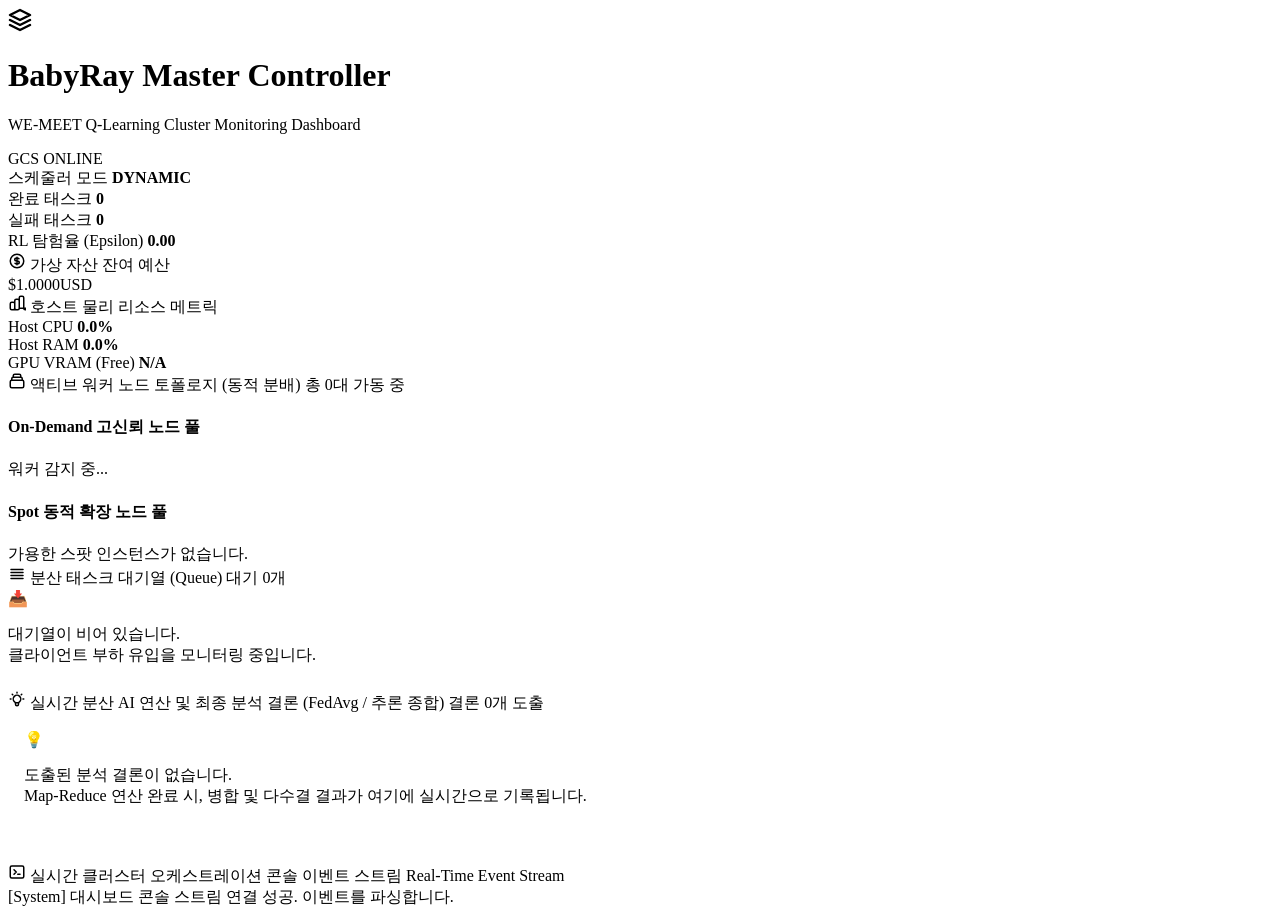
==== head/dashboard/web/index.html @ d4493cd1 "feat: implement real-time cluster monitoring system including worker orchestration, state management" ====
<!DOCTYPE html>
<html lang="ko">
<head>
    <meta charset="UTF-8">
    <meta name="viewport" content="width=device-width, initial-scale=1.0">
    <title>BabyRay Cluster Dashboard</title>
    <!-- Google Fonts -->
    <link href="https://fonts.googleapis.com/css2?family=Inter:wght@300;400;500;600;700&family=Outfit:wght@400;600;700;800&family=Fira+Code:wght@400;500&display=swap" rel="stylesheet">
    <link rel="stylesheet" href="/style.css">
</head>
<body>
    <div class="background-glows">
        <div class="glow glow-1"></div>
        <div class="glow glow-2"></div>
    </div>

    <div class="container">
        <!-- Header -->
        <header class="header">
            <div class="logo-section">
                <div class="logo-icon">
                    <svg width="24" height="24" viewBox="0 0 24 24" fill="none" stroke="currentColor" stroke-width="2.5" stroke-linecap="round" stroke-linejoin="round"><path d="M12 2L2 7l10 5 10-5-10-5zM2 17l10 5 10-5M2 12l10 5 10-5"/></svg>
                </div>
                <div>
                    <h1>BabyRay Master Controller</h1>
                    <p>WE-MEET Q-Learning Cluster Monitoring Dashboard</p>
                </div>
            </div>
            <div class="system-status online" id="status-container">
                <div class="status-dot"></div>
                <span id="status-text">GCS ONLINE</span>
            </div>
        </header>

        <!-- Global Stats Board (새로 신설하여 정보 집약도 극대화) -->
        <div class="stats-banner-row">
            <div class="stat-banner-item">
                <span class="stat-label">스케줄러 모드</span>
                <strong class="stat-value text-blue" id="scheduler-mode-val">DYNAMIC</strong>
            </div>
            <div class="stat-banner-item">
                <span class="stat-label">완료 태스크</span>
                <strong class="stat-value text-green" id="completed-tasks-val">0</strong>
            </div>
            <div class="stat-banner-item">
                <span class="stat-label">실패 태스크</span>
                <strong class="stat-value text-red" id="failed-tasks-val">0</strong>
            </div>
            <div class="stat-banner-item">
                <span class="stat-label">RL 탐험율 (Epsilon)</span>
                <strong class="stat-value text-purple" id="rl-epsilon-val">0.00</strong>
            </div>
        </div>

        <!-- Top Grid Cards -->
        <div class="dashboard-grid">
            <!-- Budget Card -->
            <div class="card budget-card">
                <div class="card-header">
                    <span class="card-title">
                        <svg width="18" height="18" fill="none" stroke="currentColor" stroke-width="2" viewBox="0 0 24 24"><path stroke-linecap="round" stroke-linejoin="round" d="M12 8c-1.657 0-3 .895-3 2s1.343 2 3 2 3 .895 3 2-1.343 2-3 2m0-8c1.11 0 2.08.402 2.599 1M12 8V7m0 1v8m0 0v1m0-1c-1.11 0-2.08-.402-2.599-1M21 12a9 9 0 11-18 0 9 9 0 0118 0z"/></svg>
                        가상 자산 잔여 예산
                    </span>
                </div>
                <div class="budget-value" id="budget-val">
                    $1.0000<span class="currency">USD</span>
                </div>
            </div>

            <!-- Host Resource Card -->
            <div class="card metrics-card">
                <div class="card-header">
                    <span class="card-title">
                        <svg width="18" height="18" fill="none" stroke="currentColor" stroke-width="2" viewBox="0 0 24 24"><path stroke-linecap="round" stroke-linejoin="round" d="M9 19v-6a2 2 0 00-2-2H5a2 2 0 00-2 2v6a2 2 0 002 2h2a2 2 0 002-2zm0 0V9a2 2 0 012-2h2a2 2 0 012 2v10m-6 0a2 2 0 002 2h2a2 2 0 002-2m0 0V5a2 2 0 012-2h2a2 2 0 012 2v14a2 2 0 002 2h2a2 2 0 002-2z"/></svg>
                        호스트 물리 리소스 메트릭
                    </span>
                </div>
                <div class="resource-row">
                    <div class="resource-item">
                        <div class="resource-label">
                            <span>Host CPU</span>
                            <strong id="host-cpu-val">0.0%</strong>
                        </div>
                        <div class="resource-bar-bg">
                            <div class="resource-bar-fill fill-blue" id="host-cpu-bar"></div>
                        </div>
                    </div>
                    <div class="resource-item">
                        <div class="resource-label">
                            <span>Host RAM</span>
                            <strong id="host-mem-val">0.0%</strong>
                        </div>
                        <div class="resource-bar-bg">
                            <div class="resource-bar-fill fill-purple" id="host-mem-bar"></div>
                        </div>
                    </div>
                    <div class="resource-item">
                        <div class="resource-label">
                            <span>GPU VRAM (Free)</span>
                            <strong id="gpu-vram-val">N/A</strong>
                        </div>
                        <div class="resource-bar-bg">
                            <div class="resource-bar-fill fill-green" id="gpu-vram-bar"></div>
                        </div>
                    </div>
                </div>
            </div>
        </div>

        <!-- Middle Columns -->
        <div class="main-section-grid">
            <!-- Active Workers -->
            <div class="card workers-panel">
                <div class="card-header">
                    <span class="card-title">
                        <svg width="18" height="18" fill="none" stroke="currentColor" stroke-width="2" viewBox="0 0 24 24"><path stroke-linecap="round" stroke-linejoin="round" d="M19 11H5m14 0a2 2 0 012 2v6a2 2 0 01-2 2H5a2 2 0 01-2-2v-6a2 2 0 012-2m14 0V9a2 2 0 00-2-2M5 11V9a2 2 0 012-2m0 0V5a2 2 0 012-2h6a2 2 0 012 2v2M7 7h10"/></svg>
                        액티브 워커 노드 토폴로지 (동적 분배)
                    </span>
                    <span class="badge" id="worker-count">총 0대 가동 중</span>
                </div>
                <div class="workers-split-container">
                    <div class="workers-sub-panel">
                        <h4 class="sub-panel-title">On-Demand 고신뢰 노드 풀</h4>
                        <div class="workers-sub-grid" id="ondemand-container">
                            <div class="empty-placeholder-mini">워커 감지 중...</div>
                        </div>
                    </div>
                    <div class="workers-sub-panel">
                        <h4 class="sub-panel-title">Spot 동적 확장 노드 풀</h4>
                        <div class="workers-sub-grid" id="spot-container">
                            <div class="empty-placeholder-mini">가용한 스팟 인스턴스가 없습니다.</div>
                        </div>
                    </div>
                </div>
            </div>

            <!-- Task Queue -->
            <div class="card queue-panel">
                <div class="card-header">
                    <span class="card-title">
                        <svg width="18" height="18" fill="none" stroke="currentColor" stroke-width="2" viewBox="0 0 24 24"><path stroke-linecap="round" stroke-linejoin="round" d="M4 6h16M4 10h16M4 14h16M4 18h16"/></svg>
                        분산 태스크 대기열 (Queue)
                    </span>
                    <span class="badge badge-purple" id="queue-count">대기 0개</span>
                </div>
                <div class="queue-list" id="queue-container">
                    <div class="empty-placeholder">
                        <div class="empty-icon">📥</div>
                        <p>대기열이 비어 있습니다.<br>클라이언트 부하 유입을 모니터링 중입니다.</p>
                    </div>
                </div>
            </div>
        </div>

        <!-- Real-Time AI Inference Conclusions (최종 결론 패널 추가) -->
        <div class="card conclusion-panel" style="margin-top: 24px;">
            <div class="card-header">
                <span class="card-title">
                    <svg width="18" height="18" fill="none" stroke="currentColor" stroke-width="2" viewBox="0 0 24 24"><path stroke-linecap="round" stroke-linejoin="round" d="M9.663 17h4.673M12 3v1m6.364 1.636l-.707.707M21 12h-1M4 12H3m3.343-5.657l-.707-.707m2.828 9.9a5 5 0 117.072 0l-.548.547A3.374 3.374 0 0014 18.469V19a2 2 0 11-4 0v-.531c0-.895-.356-1.754-.988-2.386l-.548-.547z"/></svg>
                    실시간 분산 AI 연산 및 최종 분석 결론 (FedAvg / 추론 종합)
                </span>
                <span class="badge badge-green" id="conclusion-count">결론 0개 도출</span>
            </div>
            <div class="conclusion-list" id="conclusion-container" style="max-height: 250px; overflow-y: auto; padding: 16px; display: flex; flex-direction: column; gap: 10px;">
                <div class="empty-placeholder">
                    <div class="empty-icon">💡</div>
                    <p>도출된 분석 결론이 없습니다.<br>Map-Reduce 연산 완료 시, 병합 및 다수결 결과가 여기에 실시간으로 기록됩니다.</p>
                </div>
            </div>
        </div>

        <!-- Terminal Logs -->
        <div class="card console-panel" style="margin-top: 24px;">
            <div class="card-header">
                <span class="card-title">
                    <svg width="18" height="18" fill="none" stroke="currentColor" stroke-width="2" viewBox="0 0 24 24"><path stroke-linecap="round" stroke-linejoin="round" d="M8 9l3 3-3 3m5 0h3M5 20h14a2 2 0 002-2V6a2 2 0 00-2-2H5a2 2 0 00-2 2v12a2 2 0 002 2z"/></svg>
                    실시간 클러스터 오케스트레이션 콘솔 이벤트 스트림
                </span>
                <span class="technical-label">Real-Time Event Stream</span>
            </div>
            <div class="console-window" id="console-logs">
                <div class="console-line system-line">[System] 대시보드 콘솔 스트림 연결 성공. 이벤트를 파싱합니다.</div>
            </div>
        </div>
    </div>

    <script src="/app.js"></script>
</body>
</html>
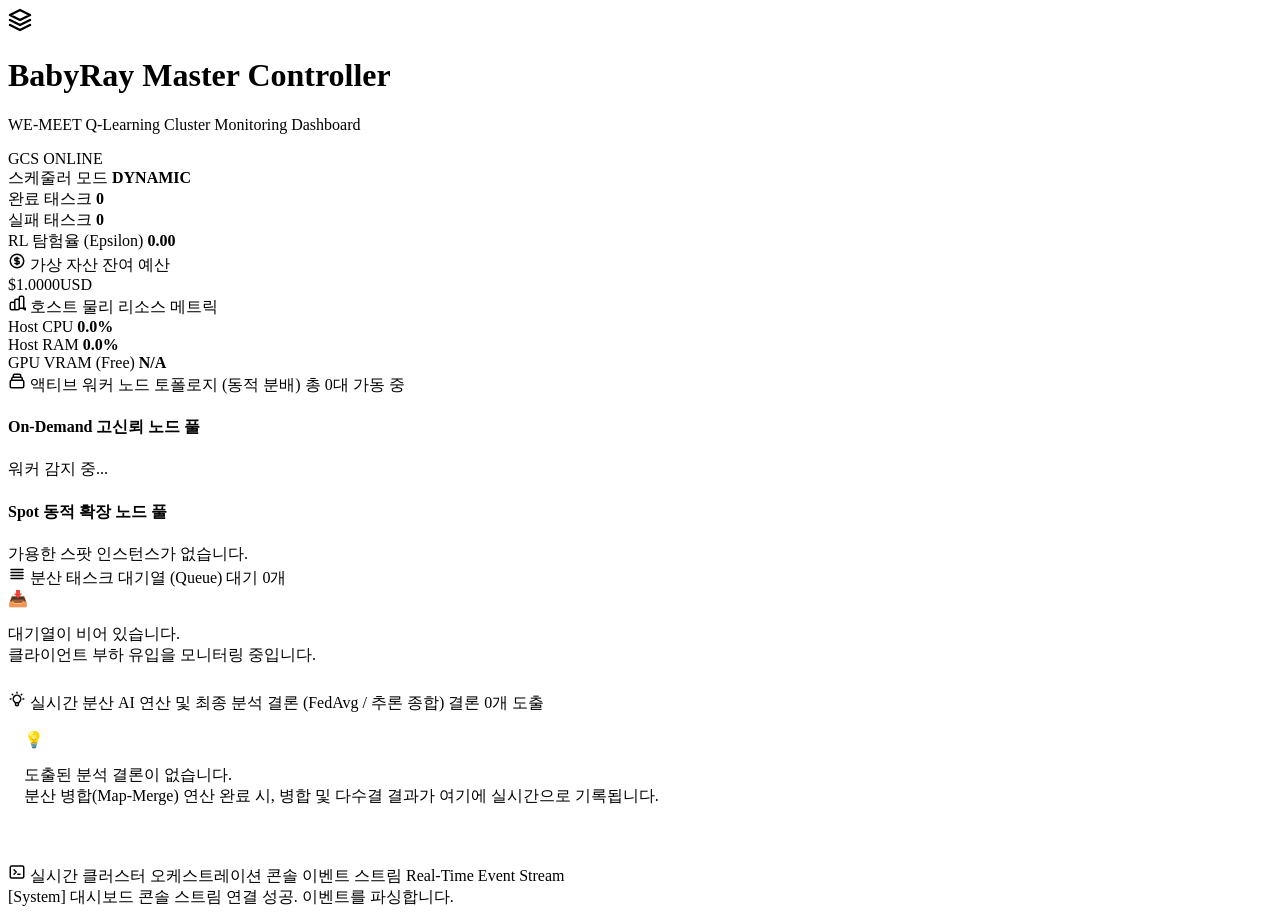
==== commit e2f14c9a: "feat: implement distributed CNN training framework, Q-learning scheduler, and monitoring dashboard" ====
--- a/head/dashboard/web/index.html
+++ b/head/dashboard/web/index.html
@@ -164,7 +164,7 @@
             <div class="conclusion-list" id="conclusion-container" style="max-height: 250px; overflow-y: auto; padding: 16px; display: flex; flex-direction: column; gap: 10px;">
                 <div class="empty-placeholder">
                     <div class="empty-icon">💡</div>
-                    <p>도출된 분석 결론이 없습니다.<br>Map-Reduce 연산 완료 시, 병합 및 다수결 결과가 여기에 실시간으로 기록됩니다.</p>
+                    <p>도출된 분석 결론이 없습니다.<br>분산 병합(Map-Merge) 연산 완료 시, 병합 및 다수결 결과가 여기에 실시간으로 기록됩니다.</p>
                 </div>
             </div>
         </div>
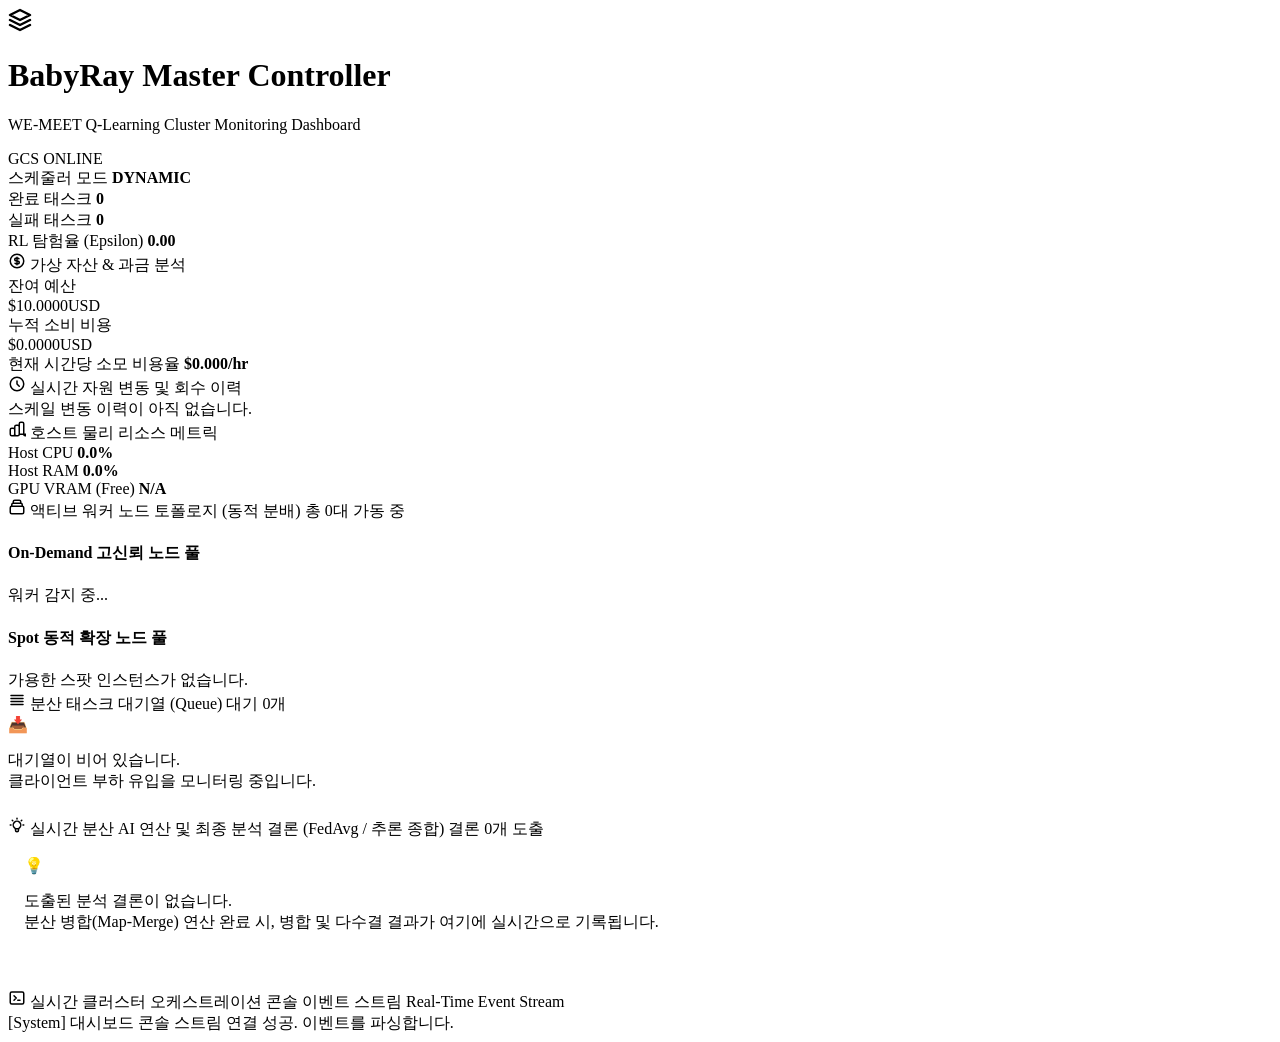
==== commit f1eac0c4: "feat: implement Q-learning-based intelligent scheduler with dynamic resource allocation and state-sp" ====
--- a/head/dashboard/web/index.html
+++ b/head/dashboard/web/index.html
@@ -54,16 +54,51 @@
 
         <!-- Top Grid Cards -->
         <div class="dashboard-grid">
-            <!-- Budget Card -->
-            <div class="card budget-card">
+            <!-- Billing Card -->
+            <div class="card billing-card">
                 <div class="card-header">
                     <span class="card-title">
                         <svg width="18" height="18" fill="none" stroke="currentColor" stroke-width="2" viewBox="0 0 24 24"><path stroke-linecap="round" stroke-linejoin="round" d="M12 8c-1.657 0-3 .895-3 2s1.343 2 3 2 3 .895 3 2-1.343 2-3 2m0-8c1.11 0 2.08.402 2.599 1M12 8V7m0 1v8m0 0v1m0-1c-1.11 0-2.08-.402-2.599-1M21 12a9 9 0 11-18 0 9 9 0 0118 0z"/></svg>
-                        가상 자산 잔여 예산
-                    </span>
-                </div>
-                <div class="budget-value" id="budget-val">
-                    $1.0000<span class="currency">USD</span>
+                        가상 자산 & 과금 분석
+                    </span>
+                </div>
+                <div class="billing-content">
+                    <div class="billing-main-row">
+                        <div class="billing-item-main">
+                            <span class="billing-label">잔여 예산</span>
+                            <div class="budget-value-small" id="budget-val">
+                                $10.0000<span class="currency">USD</span>
+                            </div>
+                        </div>
+                        <div class="billing-item-main">
+                            <span class="billing-label">누적 소비 비용</span>
+                            <div class="budget-value-small spent-value" id="spent-val">
+                                $0.0000<span class="currency">USD</span>
+                            </div>
+                        </div>
+                    </div>
+                    <div class="budget-progress-container">
+                        <div class="budget-progress-bar" id="budget-progress-bar"></div>
+                    </div>
+                    <div class="billing-sub-row">
+                        <div class="billing-sub-item">
+                            <span class="billing-sub-label">현재 시간당 소모 비용율</span>
+                            <strong class="billing-sub-value" id="hourly-rate-val">$0.000/hr</strong>
+                        </div>
+                    </div>
+                </div>
+            </div>
+
+            <!-- Scale Event Timeline Card -->
+            <div class="card timeline-card">
+                <div class="card-header">
+                    <span class="card-title">
+                        <svg width="18" height="18" fill="none" stroke="currentColor" stroke-width="2" viewBox="0 0 24 24"><path stroke-linecap="round" stroke-linejoin="round" d="M12 8v4l3 3m6-3a9 9 0 11-18 0 9 9 0 0118 0z"/></svg>
+                        실시간 자원 변동 및 회수 이력
+                    </span>
+                </div>
+                <div class="timeline-content" id="scale-timeline-container">
+                    <div class="empty-timeline-placeholder">스케일 변동 이력이 아직 없습니다.</div>
                 </div>
             </div>
 
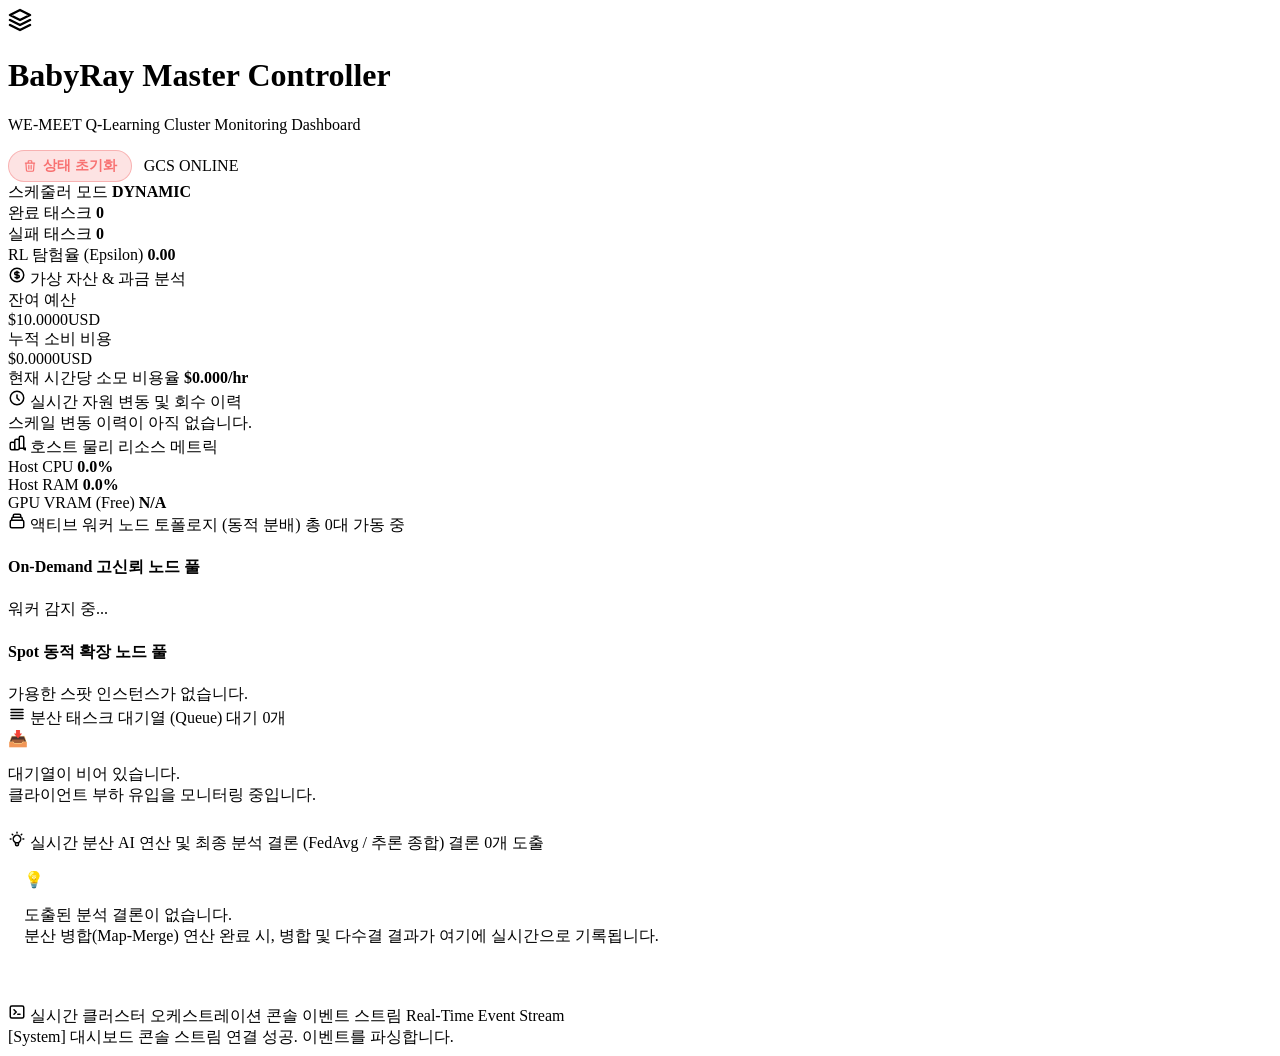
==== commit 4eb2a4df: "feat: implement Q-learning scheduler, real-time dashboard UI, and core simulation modules for cluste" ====
--- a/head/dashboard/web/index.html
+++ b/head/dashboard/web/index.html
@@ -26,9 +26,15 @@
                     <p>WE-MEET Q-Learning Cluster Monitoring Dashboard</p>
                 </div>
             </div>
-            <div class="system-status online" id="status-container">
-                <div class="status-dot"></div>
-                <span id="status-text">GCS ONLINE</span>
+            <div style="display: flex; gap: 12px; align-items: center;">
+                <button id="btn-reset" style="background: rgba(239, 68, 68, 0.15); border: 1px solid rgba(239, 68, 68, 0.3); color: #f87171; padding: 6px 14px; border-radius: 9999px; cursor: pointer; font-size: 0.85rem; font-weight: 600; font-family: 'Inter', sans-serif; display: flex; align-items: center; gap: 6px; transition: all 0.2s;" onmouseover="this.style.background='rgba(239, 68, 68, 0.25)';" onmouseout="this.style.background='rgba(239, 68, 68, 0.15)';">
+                    <svg width="14" height="14" fill="none" stroke="currentColor" stroke-width="2" viewBox="0 0 24 24"><path stroke-linecap="round" stroke-linejoin="round" d="M19 7l-.867 12.142A2 2 0 0116.138 21H7.862a2 2 0 01-1.995-1.858L5 7m5 4v6m4-6v6m1-10V4a1 1 0 00-1-1h-4a1 1 0 00-1 1v3M4 7h16"/></svg>
+                    상태 초기화
+                </button>
+                <div class="system-status online" id="status-container">
+                    <div class="status-dot"></div>
+                    <span id="status-text">GCS ONLINE</span>
+                </div>
             </div>
         </header>
 
